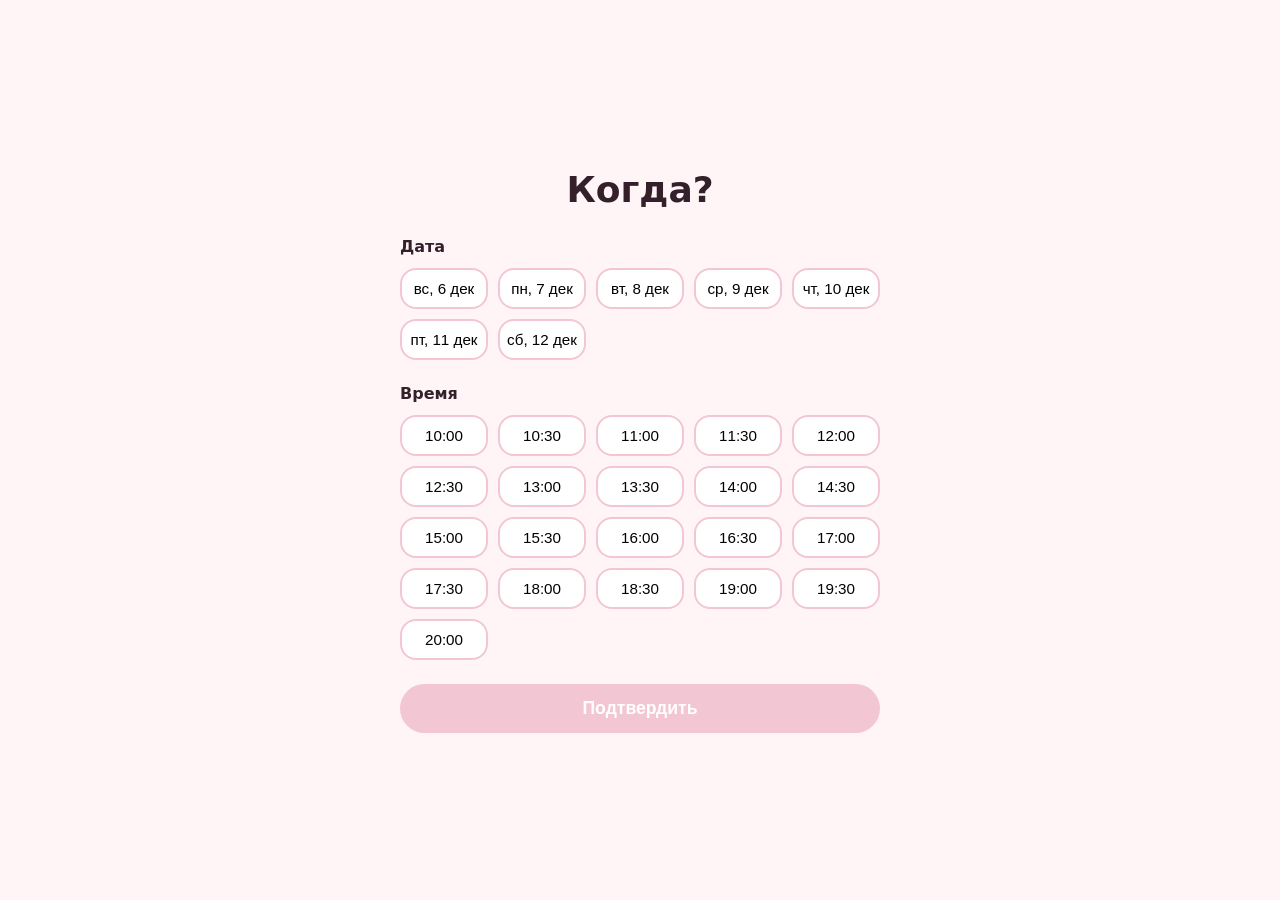
==== date.html @ 6008a6f1 "refactor: split ask, date/time and celebration into separate pages" ====
<!DOCTYPE html>
<html lang="ru">
<head>
  <meta charset="UTF-8" />
  <meta name="viewport" content="width=device-width, initial-scale=1.0, maximum-scale=1.0" />
  <title>Когда?</title>
  <link rel="stylesheet" href="css/style.css" />
</head>
<body>
  <main class="app">
    <section class="screen">
      <h1 class="question">Когда?</h1>

      <div class="field">
        <h2 class="field-label">Дата</h2>
        <div class="option-grid" id="date-options"></div>
      </div>

      <div class="field">
        <h2 class="field-label">Время</h2>
        <div class="option-grid" id="time-options"></div>
      </div>

      <button class="btn btn-confirm" id="btn-confirm" type="button" disabled>Подтвердить</button>
    </section>
  </main>

  <script src="js/details.js"></script>
</body>
</html>
---- css/style.css ----
:root {
  --color-bg: #fff5f7;
  --color-text: #33202a;
  --color-primary: #ff5c8a;
  --color-primary-dark: #e6406f;
  --color-surface: #ffffff;
  --color-border: #f3c6d3;
  --radius: 16px;
}

* {
  box-sizing: border-box;
}

html, body {
  height: 100%;
}

body {
  margin: 0;
  font-family: system-ui, -apple-system, "Segoe UI", Roboto, sans-serif;
  background: var(--color-bg);
  color: var(--color-text);
}

.app {
  min-height: 100vh;
  min-height: 100dvh;
  display: flex;
  align-items: center;
  justify-content: center;
  padding: 24px;
}

.screen {
  width: 100%;
  max-width: 480px;
  display: flex;
  flex-direction: column;
  align-items: center;
  gap: 24px;
  text-align: center;
}

.question {
  font-size: clamp(1.5rem, 5vw, 2.25rem);
  margin: 0;
  line-height: 1.3;
}

.button-row {
  position: relative;
  display: flex;
  justify-content: center;
  align-items: center;
  width: 100%;
  height: 220px;
}

.btn {
  border: none;
  border-radius: 999px;
  padding: 14px 32px;
  font-size: 1.1rem;
  font-weight: 600;
  cursor: pointer;
  touch-action: manipulation;
  -webkit-tap-highlight-color: transparent;
  transition: transform 0.15s ease, background-color 0.15s ease;
}

.btn-yes {
  background: var(--color-primary);
  color: #fff;
}

.btn-yes:hover {
  background: var(--color-primary-dark);
  transform: scale(1.05);
}

.btn-no {
  position: absolute;
  background: var(--color-surface);
  color: var(--color-text);
  border: 2px solid var(--color-border);
  user-select: none;
  white-space: nowrap;
  transition: left 0.2s ease, top 0.2s ease, transform 0.2s ease;
}

.btn-no.wiggle {
  animation: wiggle 0.3s ease;
}

@keyframes wiggle {
  0%, 100% { rotate: 0deg; }
  25% { rotate: -8deg; }
  75% { rotate: 8deg; }
}

.field {
  width: 100%;
  text-align: left;
}

.field-label {
  font-size: 1rem;
  margin: 0 0 12px;
  color: var(--color-text);
}

.option-grid {
  display: grid;
  grid-template-columns: repeat(auto-fill, minmax(88px, 1fr));
  gap: 10px;
}

.option {
  border: 2px solid var(--color-border);
  background: var(--color-surface);
  border-radius: var(--radius);
  padding: 10px 6px;
  font-size: 0.95rem;
  cursor: pointer;
  transition: border-color 0.15s ease, background-color 0.15s ease;
}

.option:hover {
  border-color: var(--color-primary);
}

.option.selected {
  background: var(--color-primary);
  border-color: var(--color-primary);
  color: #fff;
}

.btn-confirm {
  background: var(--color-primary);
  color: #fff;
  width: 100%;
}

.btn-confirm:disabled {
  background: var(--color-border);
  cursor: not-allowed;
}

.summary {
  font-size: 1.1rem;
}

#confetti-canvas {
  position: fixed;
  inset: 0;
  width: 100vw;
  height: 100vh;
  height: 100dvh;
  pointer-events: none;
}
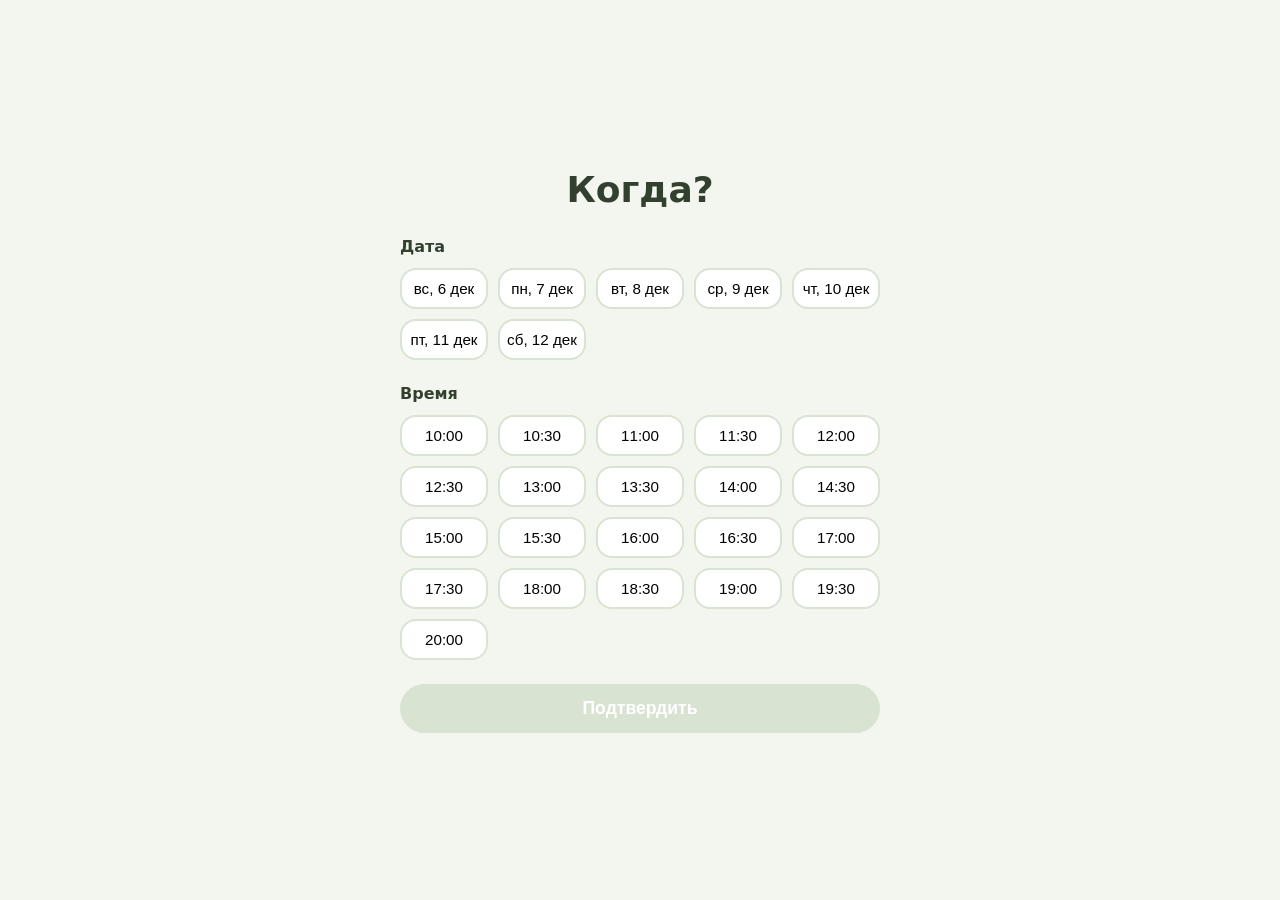
==== commit 1fe90dfc: "feat: track no-button attempts and completion per device Adds a shared tracking module that assigns " ====
--- a/date.html
+++ b/date.html
@@ -25,6 +25,7 @@
     </section>
   </main>
 
+  <script src="js/tracking.js"></script>
   <script src="js/details.js"></script>
 </body>
 </html>
--- a/css/style.css
+++ b/css/style.css
@@ -1,10 +1,10 @@
 :root {
-  --color-bg: #fff5f7;
-  --color-text: #33202a;
-  --color-primary: #ff5c8a;
-  --color-primary-dark: #e6406f;
+  --color-bg: #f2f6ee;
+  --color-text: #33402f;
+  --color-primary: #8fac83;
+  --color-primary-dark: #758f6b;
   --color-surface: #ffffff;
-  --color-border: #f3c6d3;
+  --color-border: #d9e3d1;
   --radius: 16px;
 }
 
@@ -50,9 +50,6 @@
 
 .button-row {
   position: relative;
-  display: flex;
-  justify-content: center;
-  align-items: center;
   width: 100%;
   height: 220px;
 }
@@ -70,6 +67,7 @@
 }
 
 .btn-yes {
+  position: absolute;
   background: var(--color-primary);
   color: #fff;
 }
@@ -86,17 +84,7 @@
   border: 2px solid var(--color-border);
   user-select: none;
   white-space: nowrap;
-  transition: left 0.2s ease, top 0.2s ease, transform 0.2s ease;
-}
-
-.btn-no.wiggle {
-  animation: wiggle 0.3s ease;
-}
-
-@keyframes wiggle {
-  0%, 100% { rotate: 0deg; }
-  25% { rotate: -8deg; }
-  75% { rotate: 8deg; }
+  transition: left 0.2s ease, top 0.2s ease, transform 0.2s ease, opacity 0.4s ease;
 }
 
 .field {
@@ -123,6 +111,8 @@
   padding: 10px 6px;
   font-size: 0.95rem;
   cursor: pointer;
+  touch-action: manipulation;
+  -webkit-tap-highlight-color: transparent;
   transition: border-color 0.15s ease, background-color 0.15s ease;
 }
 
